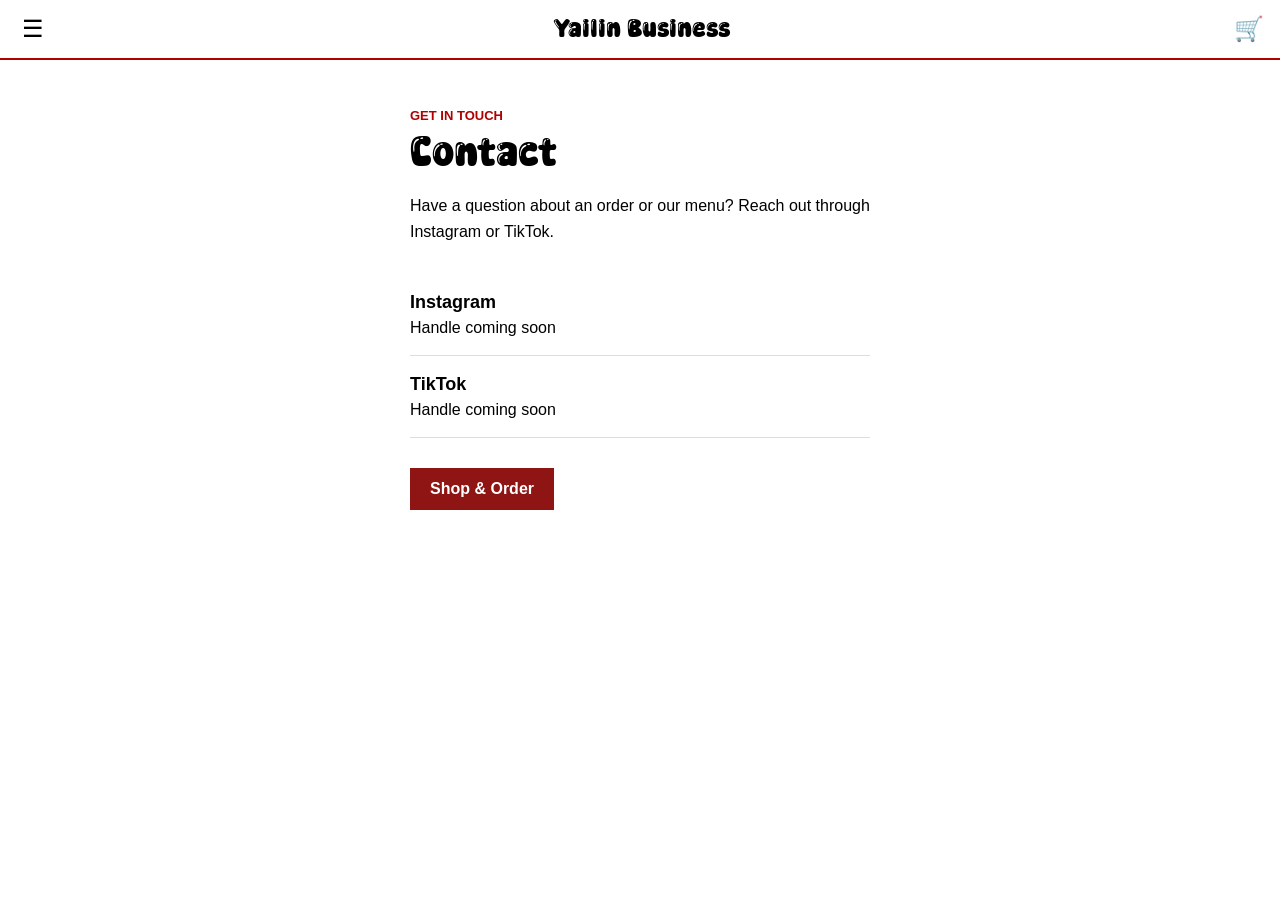
==== contact.html @ 17ab4bb4 "Build shop and checkout flow" ====
<!DOCTYPE html>
<html lang="en">
<head>
    <meta charset="UTF-8">
    <meta name="viewport" content="width=device-width, initial-scale=1.0">
    <title>Contact | Yailin Business</title>
    <link rel="stylesheet" href="style.css">
</head>

<body>
    <header class="site-header">
        <button
            class="menu-button"
            aria-label="Open menu"
            onclick="document.querySelector('.site-menu').classList.add('open')"
        >
            ☰
        </button>

        <a class="brand" href="index.html">
            Yailin Business
        </a>

        <a class="cart-button" href="shop.html" aria-label="View shop">
            🛒
        </a>
    </header>

    <nav class="site-menu">
        <button
            class="close-menu"
            aria-label="Close menu"
            onclick="document.querySelector('.site-menu').classList.remove('open')"
        >
            ×
        </button>

        <a href="index.html">Home</a>
        <a href="shop.html">Shop</a>
        <a href="faq.html">FAQ</a>
        <a href="contact.html">Contact</a>
    </nav>

    <main>
        <section class="contact-page">
            <p class="contact-label">
                Get in Touch
            </p>

            <h1>Contact</h1>

            <p class="contact-text">
                Have a question about an order or our menu?
                Reach out through Instagram or TikTok.
            </p>

            <div class="contact-info">
                <div class="contact-item">
                    <h2>Instagram</h2>
                    <p>Handle coming soon</p>
                </div>

                <div class="contact-item">
                    <h2>TikTok</h2>
                    <p>Handle coming soon</p>
                </div>
            </div>

            <a class="contact-shop-button" href="shop.html">
                Shop & Order
            </a>
        </section>
    </main>
</body>
</html>
---- style.css ----
@font-face {
    font-family: "Super Adorable";
    src: url("fonts/Super Adorable.ttf") format("truetype");
    font-weight: normal;
    font-style: normal;
}

* {
    box-sizing: border-box;
}

body {
    margin: 0;
    background-color: white;
    color: black;
    font-family: Arial, sans-serif;
}

/* Header */

.site-header {
    display: flex;
    align-items: center;
    justify-content: space-between;
    padding: 14px 16px;
    background-color: white;
    border-bottom: 2px solid #b00000;
}

.menu-button,
.cart-button {
    border: none;
    background: none;
    color: black;
    font-size: 24px;
    text-decoration: none;
    cursor: pointer;
}

.brand {
    color: black;
    font-family: "Super Adorable", cursive;
    font-size: 26px;
    font-weight: normal;
    text-align: center;
    text-decoration: none;
}

.cart-count {
    font-size: 14px;
    font-weight: bold;
}

/* Menu */

.site-menu {
    display: none;
    position: fixed;
    top: 0;
    left: 0;
    width: 75%;
    max-width: 300px;
    height: 100vh;
    padding: 24px;
    border-right: 3px solid #8f1414;
    background-color: white;
    z-index: 1000;
}

.site-menu.open {
    display: block;
}

.site-menu a {
    display: block;
    padding: 14px 0;
    border-bottom: 1px solid #dddddd;
    color: black;
    font-size: 18px;
    text-decoration: none;
}

.close-menu {
    display: block;
    margin-left: auto;
    margin-bottom: 20px;
    border: none;
    background: none;
    color: #8f1414;
    font-size: 28px;
    cursor: pointer;
}

/* Homepage */

.intro {
    padding: 48px 20px;
    text-align: center;
}

.intro-label {
    margin: 0 0 8px;
    color: #b00000;
    font-size: 13px;
    font-weight: bold;
    text-transform: uppercase;
}

.intro h1 {
    margin: 0;
    font-family: "Super Adorable", cursive;
    font-size: 52px;
    font-weight: normal;
    line-height: 1;
    letter-spacing: -1px;
}

.intro-text {
    margin: 12px 0 24px;
    font-family: cursive;
    font-size: 21px;
}

.shop-button {
    display: inline-block;
    padding: 12px 24px;
    border: 2px solid #8f1414;
    border-radius: 12px;
    background-color: #8f1414;
    color: white;
    font-family: "Super Adorable", cursive;
    font-size: 21px;
    text-decoration: none;
}

/* Candy photo */

.candy-photo {
    padding: 20px;
}

.candy-photo img {
    display: block;
    width: 100%;
    max-width: 400px;
    height: auto;
    margin: 0 auto;
}

/* About */

.about-section {
    width: calc(100% - 40px);
    max-width: 500px;
    margin: 30px auto;
    padding: 40px 24px;
    background-color: #8f1414;
    color: white;
    text-align: center;
}

.about-label {
    margin: 0 0 6px;
    font-size: 12px;
    font-weight: bold;
    letter-spacing: 1px;
    text-transform: uppercase;
}

.about-section h2 {
    margin: 0 0 16px;
    font-family: "Super Adorable", cursive;
    font-size: 38px;
    font-weight: normal;
}

.about-text {
    margin: 0;
    font-size: 16px;
    line-height: 1.6;
}

/* Shop */

.shop {
    padding: 32px 16px 48px;
}

.shop-heading {
    margin-bottom: 20px;
}

.shop-heading p {
    margin: 0;
    color: #b00000;
    font-size: 13px;
    font-weight: bold;
    text-transform: uppercase;
}

.shop-heading h1 {
    margin: 4px 0 0;
    font-size: 28px;
}

.shop-message {
    min-height: 20px;
    margin: 0 0 16px;
    color: #8f1414;
    font-size: 13px;
    font-weight: bold;
}

.shop-category {
    margin-bottom: 42px;
}

.category-title {
    margin: 0 0 18px;
    padding-bottom: 8px;
    border-bottom: 2px solid #8f1414;
    font-family: "Super Adorable", cursive;
    font-size: 28px;
    font-weight: normal;
}

/* Products */

.product-grid {
    display: grid;
    grid-template-columns: repeat(2, 1fr);
    gap: 22px 14px;
}

.product-card {
    min-width: 0;
}

.product-image {
    display: flex;
    align-items: center;
    justify-content: center;
    aspect-ratio: 1 / 1;
    border: 2px solid #8f1414;
    background-color: #fff7f7;
    color: #777;
    font-size: 12px;
}

.product-card h2 {
    margin: 10px 0 6px;
    font-family: "Super Adorable", cursive;
    font-size: 19px;
    font-weight: normal;
    line-height: 1.1;
}

.single-price {
    margin: 10px 0 12px;
    color: #8f1414;
    font-size: 16px;
    font-weight: bold;
}

/* Size options */

.size-options {
    display: flex;
    gap: 5px;
    margin: 10px 0 12px;
}

.size-options label {
    flex: 1;
    padding: 8px 3px;
    border: 1px solid #8f1414;
    background-color: white;
    color: #8f1414;
    font-size: 12px;
    text-align: center;
    cursor: pointer;
}

.size-options input {
    margin-right: 2px;
}

/* Quantity */

.quantity {
    display: flex;
    align-items: center;
    justify-content: space-between;
    margin-bottom: 12px;
}

.quantity label {
    font-size: 13px;
    font-weight: bold;
}

.quantity input {
    width: 55px;
    padding: 7px;
    border: 1px solid #8f1414;
    background-color: white;
    text-align: center;
    font-size: 14px;
}

/* Add to cart */

.add-to-cart {
    width: 100%;
    padding: 10px;
    border: 2px solid #8f1414;
    background-color: #8f1414;
    color: white;
    font-family: "Super Adorable", cursive;
    font-size: 16px;
    cursor: pointer;
}

/* Kit */

.kit-options {
    margin: 10px 0 12px;
}

.kit-options label {
    display: block;
    margin: 8px 0 4px;
    font-size: 12px;
    font-weight: bold;
}

.kit-options select {
    width: 100%;
    padding: 8px;
    border: 1px solid #8f1414;
    background-color: white;
    font-size: 13px;
}

/* Cart */

.cart-panel {
    display: none;
    position: fixed;
    top: 0;
    right: 0;
    width: 85%;
    max-width: 360px;
    height: 100vh;
    padding: 24px;
    border-left: 3px solid #8f1414;
    background-color: white;
    overflow-y: auto;
    z-index: 1000;
}

.cart-panel.open {
    display: block;
}

.close-cart {
    float: right;
    border: none;
    background: none;
    color: #8f1414;
    font-size: 28px;
    cursor: pointer;
}

.cart-panel h2 {
    margin: 0 0 20px;
    font-family: "Super Adorable", cursive;
    font-size: 30px;
    font-weight: normal;
}

.cart-item {
    padding: 14px 0;
    border-bottom: 1px solid #dddddd;
}

.cart-item p {
    margin: 0 0 6px;
    font-size: 14px;
}

.cart-item p:first-child {
    font-weight: bold;
}

.remove-item {
    padding: 5px 0;
    border: none;
    background: none;
    color: #8f1414;
    font-size: 13px;
    font-weight: bold;
    cursor: pointer;
}

.cart-total {
    margin: 18px 0 0;
    padding-top: 14px;
    border-top: 1px solid #8f1414;
    font-size: 17px;
    font-weight: bold;
}

/* Order form */

.continue-order,
.place-order {
    width: 100%;
    margin-top: 20px;
    padding: 11px;
    border: 2px solid #8f1414;
    background-color: #8f1414;
    color: white;
    font-family: "Super Adorable", cursive;
    font-size: 17px;
    cursor: pointer;
}

.order-form {
    display: none;
    margin-top: 24px;
}

.order-form.open {
    display: block;
}

.order-form h2 {
    margin-bottom: 18px;
    font-size: 24px;
}

.order-form label {
    display: block;
    margin: 14px 0 5px;
    font-size: 13px;
    font-weight: bold;
}

.order-form input,
.order-form select,
.order-form textarea {
    width: 100%;
    padding: 9px;
    border: 1px solid #8f1414;
    background-color: white;
    font-family: Arial, sans-serif;
    font-size: 14px;
}

.order-form textarea {
    min-height: 75px;
    resize: vertical;
}

.pickup-note {
    margin-top: 16px;
    font-size: 12px;
    line-height: 1.5;
}

.form-message {
    min-height: 18px;
    margin: 14px 0 0;
    color: #8f1414;
    font-size: 12px;
    font-weight: bold;
}

/* Contact input */

.contact-input {
    position: relative;
}

.contact-input span {
    position: absolute;
    top: 50%;
    left: 10px;
    transform: translateY(-50%);
    font-size: 14px;
    pointer-events: none;
}

.contact-input input {
    width: 100%;
    border: 1px solid #8f1414;
}

.contact-input span:not(:empty) + input {
    padding-left: 25px;
}

/* Order summary */

.order-summary {
    display: none;
    margin-top: 20px;
    padding: 16px;
    border: 1px solid #8f1414;
    background-color: #fff7f7;
    white-space: pre-line;
    font-size: 13px;
    line-height: 1.5;
}

.order-summary.open {
    display: block;
}

/* Contact page */

.contact-page {
    max-width: 500px;
    margin: 0 auto;
    padding: 48px 20px;
}

.contact-label {
    margin: 0 0 6px;
    color: #b00000;
    font-size: 13px;
    font-weight: bold;
    text-transform: uppercase;
}

.contact-page h1 {
    margin: 0 0 16px;
    font-family: "Super Adorable", cursive;
    font-size: 42px;
    font-weight: normal;
}

.contact-text {
    margin-bottom: 30px;
    line-height: 1.6;
}

.contact-info {
    margin-bottom: 30px;
}

.contact-item {
    padding: 18px 0;
    border-bottom: 1px solid #dddddd;
}

.contact-item h2 {
    margin: 0 0 6px;
    font-size: 18px;
}

.contact-item p {
    margin: 0;
}

.contact-shop-button {
    display: inline-block;
    padding: 12px 20px;
    background-color: #8f1414;
    color: white;
    text-decoration: none;
    font-weight: bold;
}

/* FAQ */

.faq-page {
    max-width: 600px;
    margin: 0 auto;
    padding: 48px 20px;
}

.faq-label {
    margin: 0 0 6px;
    color: #b00000;
    font-size: 13px;
    font-weight: bold;
    text-transform: uppercase;
}

.faq-page h1 {
    margin: 0 0 28px;
    font-family: "Super Adorable", cursive;
    font-size: 42px;
    font-weight: normal;
}

.faq-item {
    padding: 18px 0;
    border-bottom: 1px solid #dddddd;
}

.faq-item h2 {
    margin: 0 0 8px;
    font-size: 17px;
}

.faq-item p {
    margin: 0;
    line-height: 1.6;
}

.faq-shop-button {
    display: inline-block;
    margin-top: 30px;
    padding: 12px 20px;
    background-color: #8f1414;
    color: white;
    text-decoration: none;
    font-weight: bold;
}
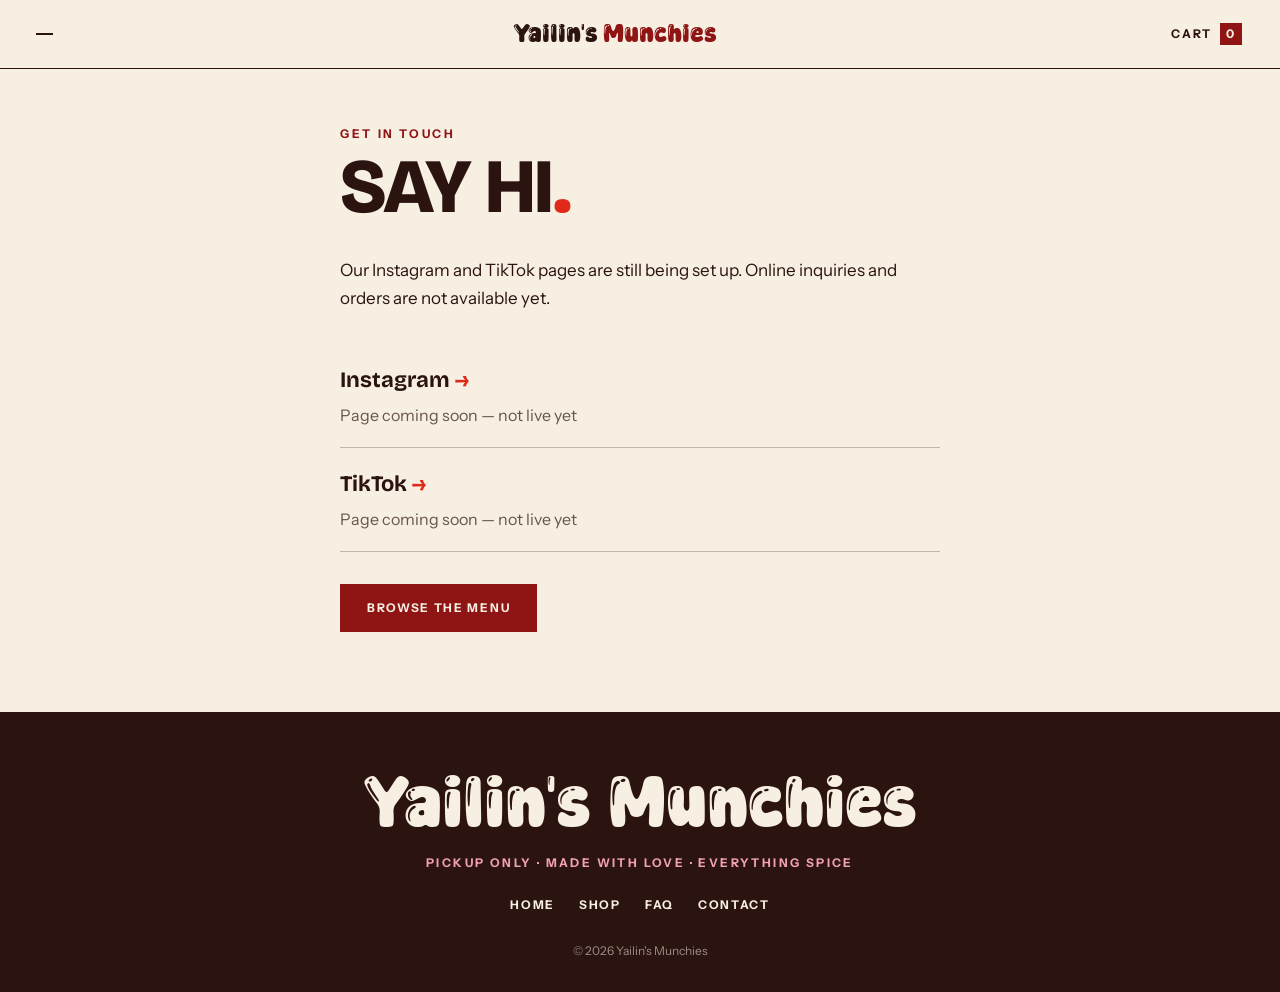
==== commit 8aea6dfa: "Add files via upload" ====
--- a/contact.html
+++ b/contact.html
@@ -3,7 +3,12 @@
 <head>
     <meta charset="UTF-8">
     <meta name="viewport" content="width=device-width, initial-scale=1.0">
-    <title>Contact | Yailin Business</title>
+    <title>Contact — Yailin's Munchies</title>
+    <meta name="description" content="Questions about an order or the menu? Reach out on Instagram or TikTok.">
+    <link rel="icon" href="favicon.svg" type="image/svg+xml">
+    <link rel="preconnect" href="https://fonts.googleapis.com">
+    <link rel="preconnect" href="https://fonts.gstatic.com" crossorigin>
+    <link href="https://fonts.googleapis.com/css2?family=Bricolage+Grotesque:opsz,wght@12..96,500..800&family=Instrument+Sans:ital,wght@0,400..700;1,400..700&display=swap" rel="stylesheet">
     <link rel="stylesheet" href="style.css">
 </head>
 
@@ -12,64 +17,78 @@
         <button
             class="menu-button"
             aria-label="Open menu"
+            data-testid="menu-open-button"
             onclick="document.querySelector('.site-menu').classList.add('open')"
         >
-            ☰
+            <span></span><span></span><span></span>
         </button>
 
         <a class="brand" href="index.html">
-            Yailin Business
+            Yailin's <em>Munchies</em>
         </a>
 
-        <a class="cart-button" href="shop.html" aria-label="View shop">
-            🛒
+        <a class="cart-button" href="shop.html" data-testid="cart-link">
+            Cart <span class="cart-count">0</span>
         </a>
     </header>
 
-    <nav class="site-menu">
+    <nav class="site-menu" data-testid="site-menu" aria-label="Main menu">
         <button
             class="close-menu"
             aria-label="Close menu"
+            data-testid="menu-close-button"
             onclick="document.querySelector('.site-menu').classList.remove('open')"
         >
             ×
         </button>
 
-        <a href="index.html">Home</a>
-        <a href="shop.html">Shop</a>
-        <a href="faq.html">FAQ</a>
-        <a href="contact.html">Contact</a>
+        <a href="index.html"><span class="menu-index">01</span>Home</a>
+        <a href="shop.html"><span class="menu-index">02</span>Shop</a>
+        <a href="faq.html"><span class="menu-index">03</span>FAQ</a>
+        <a href="contact.html" aria-current="page" class="active"><span class="menu-index">04</span>Contact</a>
+
+        <p class="menu-footnote">Pickup only · Everything spice</p>
     </nav>
 
     <main>
         <section class="contact-page">
-            <p class="contact-label">
-                Get in Touch
-            </p>
+            <p class="section-label">Get in touch</p>
 
-            <h1>Contact</h1>
+            <h1 data-testid="contact-title">Say hi<span class="accent-dot">.</span></h1>
 
             <p class="contact-text">
-                Have a question about an order or our menu?
-                Reach out through Instagram or TikTok.
+                Our Instagram and TikTok pages are still being set up.
+                Online inquiries and orders are not available yet.
             </p>
 
             <div class="contact-info">
-                <div class="contact-item">
-                    <h2>Instagram</h2>
-                    <p>Handle coming soon</p>
+                <div class="contact-item" data-testid="contact-instagram">
+                    <h2>Instagram <span class="contact-arrow" aria-hidden="true">→</span></h2>
+                    <p>Page coming soon — not live yet</p>
                 </div>
 
-                <div class="contact-item">
-                    <h2>TikTok</h2>
-                    <p>Handle coming soon</p>
+                <div class="contact-item" data-testid="contact-tiktok">
+                    <h2>TikTok <span class="contact-arrow" aria-hidden="true">→</span></h2>
+                    <p>Page coming soon — not live yet</p>
                 </div>
             </div>
 
-            <a class="contact-shop-button" href="shop.html">
-                Shop & Order
-            </a>
+            <a class="btn btn-solid" href="shop.html" data-testid="contact-shop-button">Browse the menu</a>
         </section>
     </main>
+
+    <footer class="site-footer">
+        <p class="footer-brand">Yailin's Munchies</p>
+        <p class="footer-note">Pickup only · Made with love · Everything spice</p>
+        <nav class="footer-nav" aria-label="Footer">
+            <a href="index.html">Home</a>
+            <a href="shop.html">Shop</a>
+            <a href="faq.html">FAQ</a>
+            <a href="contact.html">Contact</a>
+        </nav>
+        <p class="footer-copy">© <span class="footer-year">2026</span> Yailin's Munchies</p>
+    </footer>
+
+    <script src="site.js"></script>
 </body>
-</html>+</html>
--- a/style.css
+++ b/style.css
@@ -1,288 +1,820 @@
+/* ============================================================
+   YAILIN'S MUNCHIES — style.css
+   Cream base · deep chamoy red · red/pink/orange accents
+   Vanilla CSS, mobile-first. Sections:
+   1. Fonts & variables   2. Reset & base     3. Buttons
+   4. Header & menu       5. Hero & marquee   6. Home sections
+   7. Footer              8. Shop & products  9. Cart panel
+   10. Order & checkout   11. FAQ & contact   12. Motion
+   ============================================================ */
+
+/* 1. Fonts & variables */
+
 @font-face {
     font-family: "Super Adorable";
     src: url("fonts/Super Adorable.ttf") format("truetype");
     font-weight: normal;
     font-style: normal;
-}
+    font-display: swap;
+}
+
+:root {
+    --cream: #f7efe2;
+    --cream-dark: #efe3cd;
+    --paper: #fdf8ee;
+    --ink: #2b1410;
+    --red: #8f1414;
+    --red-hot: #e02918;
+    --pink: #f2a0b5;
+    --orange: #f2781f;
+    --display: "Bricolage Grotesque", "Arial Black", sans-serif;
+    --body: "Instrument Sans", Arial, sans-serif;
+    --playful: "Super Adorable", cursive;
+    --border: 1.5px solid var(--ink);
+    --ease-out: cubic-bezier(0.2, 0.7, 0.2, 1);
+    --ease-menu: cubic-bezier(0.77, 0, 0.18, 1);
+}
+
+/* 2. Reset & base */
 
 * {
     box-sizing: border-box;
 }
 
+html {
+    scroll-behavior: smooth;
+}
+
 body {
     margin: 0;
-    background-color: white;
-    color: black;
-    font-family: Arial, sans-serif;
-}
-
-/* Header */
+    background-color: var(--cream);
+    color: var(--ink);
+    font-family: var(--body);
+    font-size: 16px;
+    line-height: 1.5;
+    -webkit-font-smoothing: antialiased;
+}
+
+::selection {
+    background-color: var(--red);
+    color: var(--cream);
+}
+
+img {
+    max-width: 100%;
+}
+
+button {
+    font-family: inherit;
+}
+
+:focus-visible {
+    outline: 2px solid var(--red-hot);
+    outline-offset: 2px;
+}
+
+/* 3. Buttons */
+
+.btn {
+    display: inline-block;
+    padding: 14px 26px;
+    border: var(--border);
+    background-color: transparent;
+    color: var(--ink);
+    font-size: 12px;
+    font-weight: 700;
+    letter-spacing: 0.14em;
+    text-transform: uppercase;
+    text-decoration: none;
+    cursor: pointer;
+    transition: background-color 0.25s var(--ease-out),
+                color 0.25s var(--ease-out),
+                transform 0.25s var(--ease-out),
+                box-shadow 0.25s var(--ease-out);
+}
+
+.btn-solid {
+    border-color: var(--red);
+    background-color: var(--red);
+    color: var(--cream);
+}
+
+.btn-solid:hover {
+    border-color: var(--ink);
+    background-color: var(--ink);
+    transform: translate(-2px, -2px);
+    box-shadow: 4px 4px 0 var(--red-hot);
+}
+
+.btn-ghost:hover {
+    background-color: var(--ink);
+    color: var(--cream);
+    transform: translate(-2px, -2px);
+    box-shadow: 4px 4px 0 var(--pink);
+}
+
+.btn-cream {
+    border-color: var(--cream);
+    background-color: var(--cream);
+    color: var(--red);
+}
+
+.btn-cream:hover {
+    background-color: var(--ink);
+    border-color: var(--ink);
+    color: var(--cream);
+    transform: translate(-2px, -2px);
+    box-shadow: 4px 4px 0 var(--orange);
+}
+
+/* 4. Header & menu */
 
 .site-header {
+    position: sticky;
+    top: 0;
+    z-index: 900;
     display: flex;
     align-items: center;
     justify-content: space-between;
-    padding: 14px 16px;
-    background-color: white;
-    border-bottom: 2px solid #b00000;
-}
-
-.menu-button,
-.cart-button {
+    gap: 12px;
+    padding: 12px 18px;
+    border-bottom: var(--border);
+    background-color: var(--cream);
+}
+
+.menu-button {
+    display: flex;
+    flex-direction: column;
+    justify-content: center;
+    gap: 5px;
+    width: 40px;
+    height: 40px;
+    padding: 8px;
     border: none;
     background: none;
-    color: black;
-    font-size: 24px;
-    text-decoration: none;
     cursor: pointer;
 }
 
+.menu-button span {
+    display: block;
+    height: 2px;
+    background-color: var(--ink);
+    transition: transform 0.25s var(--ease-out),
+                width 0.25s var(--ease-out),
+                background-color 0.25s var(--ease-out);
+}
+
+.menu-button span:nth-child(2) {
+    width: 70%;
+}
+
+.menu-button:hover span {
+    background-color: var(--red);
+}
+
+.menu-button:hover span:nth-child(2) {
+    width: 100%;
+}
+
 .brand {
-    color: black;
-    font-family: "Super Adorable", cursive;
+    color: var(--ink);
+    font-family: var(--playful);
     font-size: 26px;
     font-weight: normal;
     text-align: center;
     text-decoration: none;
-}
-
-.cart-count {
-    font-size: 14px;
-    font-weight: bold;
-}
-
-/* Menu */
-
-.site-menu {
-    display: none;
-    position: fixed;
-    top: 0;
-    left: 0;
-    width: 75%;
-    max-width: 300px;
-    height: 100vh;
-    padding: 24px;
-    border-right: 3px solid #8f1414;
-    background-color: white;
-    z-index: 1000;
-}
-
-.site-menu.open {
-    display: block;
-}
-
-.site-menu a {
-    display: block;
-    padding: 14px 0;
-    border-bottom: 1px solid #dddddd;
-    color: black;
-    font-size: 18px;
-    text-decoration: none;
-}
-
-.close-menu {
-    display: block;
-    margin-left: auto;
-    margin-bottom: 20px;
+    line-height: 1;
+}
+
+.brand em {
+    color: var(--red);
+    font-style: normal;
+}
+
+.cart-button {
+    display: inline-flex;
+    align-items: center;
+    gap: 8px;
+    padding: 8px 10px;
     border: none;
     background: none;
-    color: #8f1414;
-    font-size: 28px;
+    color: var(--ink);
+    font-size: 12px;
+    font-weight: 700;
+    letter-spacing: 0.14em;
+    text-transform: uppercase;
+    text-decoration: none;
     cursor: pointer;
-}
-
-/* Homepage */
-
-.intro {
-    padding: 48px 20px;
+    transition: color 0.2s var(--ease-out);
+}
+
+.cart-button:hover {
+    color: var(--red);
+}
+
+.cart-count {
+    display: inline-flex;
+    align-items: center;
+    justify-content: center;
+    min-width: 22px;
+    height: 22px;
+    padding: 0 5px;
+    background-color: var(--red);
+    color: var(--cream);
+    font-size: 12px;
+    font-weight: 700;
+}
+
+.site-menu {
+    position: fixed;
+    inset: 0;
+    z-index: 1000;
+    display: flex;
+    flex-direction: column;
+    justify-content: center;
+    padding: 32px;
+    background-color: var(--red);
+    transform: translateX(-100%);
+    visibility: hidden;
+    transition: transform 0.45s var(--ease-menu),
+                visibility 0s linear 0.45s;
+}
+
+.site-menu.open {
+    transform: translateX(0);
+    visibility: visible;
+    transition: transform 0.45s var(--ease-menu);
+}
+
+.site-menu a {
+    display: flex;
+    align-items: baseline;
+    gap: 14px;
+    padding: 10px 0;
+    border-bottom: 1.5px solid rgba(247, 239, 226, 0.25);
+    color: var(--cream);
+    font-family: var(--display);
+    font-size: clamp(2.4rem, 11vw, 4.5rem);
+    font-weight: 800;
+    line-height: 1.05;
+    letter-spacing: -0.02em;
+    text-decoration: none;
+    transition: color 0.25s var(--ease-out),
+                transform 0.25s var(--ease-out);
+}
+
+.site-menu a:hover,
+.site-menu a.active {
+    color: var(--pink);
+    transform: translateX(10px);
+}
+
+.menu-index {
+    font-family: var(--body);
+    font-size: 12px;
+    font-weight: 700;
+    letter-spacing: 0.2em;
+}
+
+.close-menu {
+    position: absolute;
+    top: 18px;
+    right: 22px;
+    border: none;
+    background: none;
+    color: var(--cream);
+    font-size: 40px;
+    line-height: 1;
+    cursor: pointer;
+    transition: color 0.2s var(--ease-out),
+                transform 0.3s var(--ease-out);
+}
+
+.close-menu:hover {
+    color: var(--orange);
+    transform: rotate(90deg);
+}
+
+.menu-footnote {
+    margin-top: 28px;
+    color: var(--pink);
+    font-family: var(--playful);
+    font-size: 20px;
+}
+
+/* 5. Hero & marquee */
+
+.hero {
+    position: relative;
+    padding: 72px 20px 56px;
     text-align: center;
-}
-
-.intro-label {
-    margin: 0 0 8px;
-    color: #b00000;
-    font-size: 13px;
-    font-weight: bold;
-    text-transform: uppercase;
-}
-
-.intro h1 {
+    overflow: hidden;
+}
+
+.hero-label {
+    margin: 0 0 18px;
+    color: var(--red);
+    font-size: 12px;
+    font-weight: 700;
+    letter-spacing: 0.22em;
+    text-transform: uppercase;
+}
+
+.hero-title {
     margin: 0;
-    font-family: "Super Adorable", cursive;
-    font-size: 52px;
-    font-weight: normal;
-    line-height: 1;
-    letter-spacing: -1px;
-}
-
-.intro-text {
-    margin: 12px 0 24px;
-    font-family: cursive;
-    font-size: 21px;
-}
-
-.shop-button {
-    display: inline-block;
-    padding: 12px 24px;
-    border: 2px solid #8f1414;
-    border-radius: 12px;
-    background-color: #8f1414;
-    color: white;
-    font-family: "Super Adorable", cursive;
-    font-size: 21px;
-    text-decoration: none;
-}
-
-/* Candy photo */
-
-.candy-photo {
-    padding: 20px;
-}
-
-.candy-photo img {
+    font-family: var(--display);
+    font-size: clamp(3.4rem, 15vw, 9rem);
+    font-weight: 800;
+    line-height: 0.92;
+    letter-spacing: -0.03em;
+    text-transform: uppercase;
+}
+
+.hero-title .line {
+    display: block;
+    overflow: hidden;
+    padding-bottom: 0.06em;
+}
+
+.hero-title .line-inner {
+    display: block;
+    transform: translateY(110%);
+    animation: line-rise 0.9s var(--ease-menu) 0.15s forwards;
+}
+
+.hero-title .line:nth-child(2) .line-inner {
+    animation-delay: 0.3s;
+}
+
+.hero-title .accent {
+    color: var(--red);
+}
+
+.hero-tag {
+    margin: 18px 0 0;
+    color: var(--red-hot);
+    font-family: var(--playful);
+    font-size: 26px;
+    transform: rotate(-2deg);
+}
+
+.asterisk {
+    color: var(--orange);
+}
+
+.hero-actions {
+    display: flex;
+    flex-wrap: wrap;
+    justify-content: center;
+    gap: 12px;
+    margin-top: 28px;
+}
+
+.hero-photo {
+    --py: 0px;
+    position: relative;
+    max-width: 420px;
+    margin: 56px auto 0;
+    transform: rotate(-1.5deg) translateY(var(--py));
+}
+
+.hero-photo img {
     display: block;
     width: 100%;
-    max-width: 400px;
     height: auto;
+    border: 2px solid var(--ink);
+}
+
+.hero-photo::before,
+.hero-photo::after {
+    content: "";
+    position: absolute;
+    top: -12px;
+    width: 76px;
+    height: 24px;
+    background-color: var(--cream-dark);
+    border: 1px solid rgba(43, 20, 16, 0.15);
+    opacity: 0.9;
+}
+
+.hero-photo::before {
+    left: 18px;
+    transform: rotate(-8deg);
+}
+
+.hero-photo::after {
+    right: 18px;
+    transform: rotate(6deg);
+}
+
+.hero-photo figcaption {
+    margin-top: 14px;
+    color: var(--red);
+    font-family: var(--playful);
+    font-size: 18px;
+}
+
+.marquee {
+    overflow: hidden;
+    border-top: 2px solid var(--ink);
+    border-bottom: 2px solid var(--ink);
+    background-color: var(--red);
+    color: var(--cream);
+}
+
+.marquee-track {
+    display: flex;
+    width: max-content;
+    padding: 13px 0;
+    font-family: var(--display);
+    font-size: 15px;
+    font-weight: 700;
+    letter-spacing: 0.18em;
+    text-transform: uppercase;
+    white-space: nowrap;
+    animation: marquee-scroll 30s linear infinite;
+}
+
+.marquee:hover .marquee-track {
+    animation-play-state: paused;
+}
+
+/* 6. Home sections */
+
+.section-label {
+    margin: 0 0 8px;
+    color: var(--red);
+    font-size: 12px;
+    font-weight: 700;
+    letter-spacing: 0.22em;
+    text-transform: uppercase;
+}
+
+.section-title {
+    margin: 0 0 28px;
+    font-family: var(--display);
+    font-size: clamp(2.2rem, 8vw, 3.6rem);
+    font-weight: 800;
+    letter-spacing: -0.02em;
+    line-height: 1;
+}
+
+.featured {
+    max-width: 1100px;
     margin: 0 auto;
-}
-
-/* About */
+    padding: 72px 20px;
+}
+
+.featured-grid {
+    display: grid;
+    grid-template-columns: 1fr;
+    gap: 20px;
+}
+
+.teaser {
+    display: block;
+    border: var(--border);
+    background-color: var(--paper);
+    color: var(--ink);
+    text-decoration: none;
+    transition: transform 0.25s var(--ease-out),
+                box-shadow 0.25s var(--ease-out);
+}
+
+.teaser:hover {
+    transform: translateY(-4px);
+    box-shadow: 6px 6px 0 var(--pink);
+}
+
+.teaser .product-image {
+    border: none;
+    border-bottom: var(--border);
+}
+
+.teaser-name {
+    margin: 14px 16px 2px;
+    font-family: var(--display);
+    font-size: 19px;
+    font-weight: 700;
+}
+
+.teaser-price {
+    margin: 0 16px 16px;
+    color: var(--red);
+    font-size: 13px;
+    font-weight: 700;
+    letter-spacing: 0.08em;
+    text-transform: uppercase;
+}
 
 .about-section {
-    width: calc(100% - 40px);
-    max-width: 500px;
-    margin: 30px auto;
-    padding: 40px 24px;
-    background-color: #8f1414;
-    color: white;
+    padding: 72px 24px;
+    border-top: 2px solid var(--ink);
+    border-bottom: 2px solid var(--ink);
+    background-color: var(--red);
+    color: var(--cream);
     text-align: center;
 }
 
 .about-label {
-    margin: 0 0 6px;
+    margin: 0 0 8px;
+    color: var(--pink);
     font-size: 12px;
-    font-weight: bold;
-    letter-spacing: 1px;
+    font-weight: 700;
+    letter-spacing: 0.22em;
     text-transform: uppercase;
 }
 
 .about-section h2 {
-    margin: 0 0 16px;
-    font-family: "Super Adorable", cursive;
-    font-size: 38px;
+    margin: 0 0 18px;
+    font-family: var(--playful);
+    font-size: 44px;
     font-weight: normal;
 }
 
 .about-text {
+    max-width: 460px;
+    margin: 0 auto 28px;
+    font-size: 16px;
+    line-height: 1.7;
+}
+
+/* 7. Footer */
+
+.site-footer {
+    padding: 56px 20px 32px;
+    background-color: var(--ink);
+    color: var(--cream);
+    text-align: center;
+}
+
+.footer-brand {
     margin: 0;
-    font-size: 16px;
-    line-height: 1.6;
-}
-
-/* Shop */
+    font-family: var(--playful);
+    font-size: clamp(2.6rem, 9vw, 4.5rem);
+    line-height: 1;
+}
+
+.footer-note {
+    margin: 14px 0 24px;
+    color: var(--pink);
+    font-size: 12px;
+    font-weight: 700;
+    letter-spacing: 0.2em;
+    text-transform: uppercase;
+}
+
+.footer-nav {
+    display: flex;
+    flex-wrap: wrap;
+    justify-content: center;
+    gap: 8px 24px;
+    margin-bottom: 28px;
+}
+
+.footer-nav a {
+    color: var(--cream);
+    font-size: 12px;
+    font-weight: 700;
+    letter-spacing: 0.14em;
+    text-transform: uppercase;
+    text-decoration: none;
+    transition: color 0.2s var(--ease-out);
+}
+
+.footer-nav a:hover {
+    color: var(--orange);
+}
+
+.footer-copy {
+    margin: 0;
+    color: rgba(247, 239, 226, 0.55);
+    font-size: 12px;
+}
+
+/* 8. Shop & products */
 
 .shop {
-    padding: 32px 16px 48px;
-}
-
-.shop-heading {
-    margin-bottom: 20px;
-}
-
-.shop-heading p {
+    max-width: 1100px;
+    margin: 0 auto;
+    padding: 56px 20px 72px;
+}
+
+.shop-heading h1 {
     margin: 0;
-    color: #b00000;
+    font-family: var(--display);
+    font-size: clamp(2.8rem, 11vw, 5.5rem);
+    font-weight: 800;
+    letter-spacing: -0.03em;
+    line-height: 0.95;
+    text-transform: uppercase;
+}
+
+.shop-message {
+    min-height: 22px;
+    margin: 16px 0 8px;
+    color: var(--red);
     font-size: 13px;
-    font-weight: bold;
-    text-transform: uppercase;
-}
-
-.shop-heading h1 {
-    margin: 4px 0 0;
-    font-size: 28px;
-}
-
-.shop-message {
-    min-height: 20px;
-    margin: 0 0 16px;
-    color: #8f1414;
-    font-size: 13px;
-    font-weight: bold;
+    font-weight: 700;
 }
 
 .shop-category {
-    margin-bottom: 42px;
+    margin-top: 48px;
 }
 
 .category-title {
-    margin: 0 0 18px;
-    padding-bottom: 8px;
-    border-bottom: 2px solid #8f1414;
-    font-family: "Super Adorable", cursive;
-    font-size: 28px;
-    font-weight: normal;
-}
-
-/* Products */
+    display: flex;
+    align-items: baseline;
+    gap: 14px;
+    margin: 0 0 24px;
+    padding-bottom: 12px;
+    border-bottom: 2px solid var(--ink);
+    font-family: var(--display);
+    font-size: clamp(1.6rem, 6vw, 2.4rem);
+    font-weight: 800;
+    letter-spacing: -0.01em;
+}
+
+.category-index {
+    color: var(--red);
+    font-family: var(--body);
+    font-size: 12px;
+    font-weight: 700;
+    letter-spacing: 0.2em;
+}
 
 .product-grid {
     display: grid;
     grid-template-columns: repeat(2, 1fr);
-    gap: 22px 14px;
+    gap: 24px 14px;
 }
 
 .product-card {
     min-width: 0;
+    border: var(--border);
+    background-color: var(--paper);
+    transition: transform 0.25s var(--ease-out),
+                box-shadow 0.25s var(--ease-out);
+}
+
+.product-card:hover {
+    transform: translateY(-3px);
+    box-shadow: 6px 6px 0 rgba(43, 20, 16, 0.9);
+}
+
+.product-body {
+    padding: 14px;
 }
 
 .product-image {
+    position: relative;
     display: flex;
     align-items: center;
     justify-content: center;
     aspect-ratio: 1 / 1;
-    border: 2px solid #8f1414;
-    background-color: #fff7f7;
-    color: #777;
-    font-size: 12px;
+    overflow: hidden;
+    border-bottom: var(--border);
+}
+
+.product-image img {
+    display: block;
+    width: 100%;
+    height: 100%;
+    object-fit: cover;
+}
+
+/* Art-directed placeholders — swap the whole .ph div for an <img> later */
+
+.ph::before {
+    content: "";
+    position: absolute;
+    inset: 0;
+    background-image: repeating-linear-gradient(
+        -45deg,
+        rgba(247, 239, 226, 0.14) 0 10px,
+        transparent 10px 24px
+    );
+}
+
+.ph-red {
+    background-color: var(--red);
+}
+
+.ph-pink {
+    background-color: var(--pink);
+}
+
+.ph-orange {
+    background-color: var(--orange);
+}
+
+.ph-cream {
+    background-color: var(--cream-dark);
+}
+
+.ph-cream::before {
+    background-image: repeating-linear-gradient(
+        -45deg,
+        rgba(143, 20, 20, 0.1) 0 10px,
+        transparent 10px 24px
+    );
+}
+
+.ph-letters {
+    position: relative;
+    color: var(--cream);
+    font-family: var(--playful);
+    font-size: clamp(2.4rem, 9vw, 3.6rem);
+    transform: rotate(-6deg);
+}
+
+.ph-cream .ph-letters {
+    color: var(--red);
+}
+
+.ph-note {
+    position: absolute;
+    bottom: 10px;
+    left: 10px;
+    padding: 3px 8px;
+    background-color: var(--ink);
+    color: var(--cream);
+    font-size: 9px;
+    font-weight: 700;
+    letter-spacing: 0.16em;
+    text-transform: uppercase;
 }
 
 .product-card h2 {
-    margin: 10px 0 6px;
-    font-family: "Super Adorable", cursive;
-    font-size: 19px;
-    font-weight: normal;
-    line-height: 1.1;
+    margin: 0 0 10px;
+    font-family: var(--display);
+    font-size: 17px;
+    font-weight: 700;
+    line-height: 1.15;
 }
 
 .single-price {
-    margin: 10px 0 12px;
-    color: #8f1414;
-    font-size: 16px;
-    font-weight: bold;
-}
-
-/* Size options */
+    margin: 0 0 12px;
+    color: var(--red);
+    font-size: 13px;
+    font-weight: 700;
+    letter-spacing: 0.08em;
+    text-transform: uppercase;
+}
+
+/* Size options — selected state via :has(:checked) */
 
 .size-options {
     display: flex;
-    gap: 5px;
-    margin: 10px 0 12px;
+    gap: 6px;
+    margin: 0 0 12px;
 }
 
 .size-options label {
     flex: 1;
-    padding: 8px 3px;
-    border: 1px solid #8f1414;
-    background-color: white;
-    color: #8f1414;
-    font-size: 12px;
+    cursor: pointer;
+}
+
+.size-options input {
+    position: absolute;
+    width: 1px;
+    height: 1px;
+    overflow: hidden;
+    clip: rect(0 0 0 0);
+}
+
+.size-options span {
+    display: block;
+    padding: 9px 4px;
+    border: 1.5px solid var(--ink);
+    background-color: var(--paper);
+    color: var(--ink);
+    font-size: 11px;
+    font-weight: 700;
+    letter-spacing: 0.06em;
     text-align: center;
-    cursor: pointer;
-}
-
-.size-options input {
-    margin-right: 2px;
+    text-transform: uppercase;
+    transition: background-color 0.2s var(--ease-out),
+                color 0.2s var(--ease-out),
+                border-color 0.2s var(--ease-out),
+                box-shadow 0.2s var(--ease-out);
+}
+
+.size-options label:hover span {
+    border-color: var(--red);
+    color: var(--red);
+}
+
+.size-options label:has(input:checked) span {
+    border-color: var(--red);
+    background-color: var(--red);
+    color: var(--cream);
+    box-shadow: 3px 3px 0 var(--ink);
+}
+
+.size-options label:has(input:focus-visible) span {
+    outline: 2px solid var(--red-hot);
+    outline-offset: 2px;
 }
 
 /* Quantity */
@@ -295,189 +827,303 @@
 }
 
 .quantity label {
+    font-size: 11px;
+    font-weight: 700;
+    letter-spacing: 0.16em;
+    text-transform: uppercase;
+}
+
+.quantity input {
+    width: 58px;
+    padding: 8px 6px;
+    border: var(--border);
+    background-color: var(--paper);
+    color: var(--ink);
+    font-family: var(--body);
+    font-size: 14px;
+    text-align: center;
+}
+
+.quantity input:focus {
+    border-color: var(--red);
+    outline: none;
+    box-shadow: 3px 3px 0 var(--pink);
+}
+
+/* Kit */
+
+.kit-options {
+    margin: 0 0 12px;
+}
+
+.kit-options label {
+    display: block;
+    margin: 10px 0 5px;
+    font-size: 11px;
+    font-weight: 700;
+    letter-spacing: 0.16em;
+    text-transform: uppercase;
+}
+
+.kit-options select {
+    width: 100%;
+    padding: 10px;
+    border: var(--border);
+    background-color: var(--paper);
+    color: var(--ink);
+    font-family: var(--body);
     font-size: 13px;
-    font-weight: bold;
-}
-
-.quantity input {
-    width: 55px;
-    padding: 7px;
-    border: 1px solid #8f1414;
-    background-color: white;
-    text-align: center;
-    font-size: 14px;
+}
+
+.kit-options select:focus {
+    border-color: var(--red);
+    outline: none;
+    box-shadow: 3px 3px 0 var(--pink);
 }
 
 /* Add to cart */
 
 .add-to-cart {
     width: 100%;
-    padding: 10px;
-    border: 2px solid #8f1414;
-    background-color: #8f1414;
-    color: white;
-    font-family: "Super Adorable", cursive;
-    font-size: 16px;
+    padding: 12px;
+    border: 1.5px solid var(--red);
+    background-color: var(--red);
+    color: var(--cream);
+    font-size: 12px;
+    font-weight: 700;
+    letter-spacing: 0.14em;
+    text-transform: uppercase;
     cursor: pointer;
-}
-
-/* Kit */
-
-.kit-options {
-    margin: 10px 0 12px;
-}
-
-.kit-options label {
-    display: block;
-    margin: 8px 0 4px;
-    font-size: 12px;
-    font-weight: bold;
-}
-
-.kit-options select {
-    width: 100%;
-    padding: 8px;
-    border: 1px solid #8f1414;
-    background-color: white;
-    font-size: 13px;
-}
-
-/* Cart */
+    transition: background-color 0.2s var(--ease-out),
+                border-color 0.2s var(--ease-out),
+                transform 0.15s var(--ease-out);
+}
+
+.add-to-cart:hover {
+    border-color: var(--ink);
+    background-color: var(--ink);
+}
+
+.add-to-cart:active {
+    transform: translateY(1px);
+}
+
+/* 9. Cart panel */
 
 .cart-panel {
-    display: none;
     position: fixed;
     top: 0;
     right: 0;
-    width: 85%;
-    max-width: 360px;
+    z-index: 1000;
+    display: flex;
+    flex-direction: column;
+    width: min(90%, 400px);
     height: 100vh;
+    height: 100dvh;
     padding: 24px;
-    border-left: 3px solid #8f1414;
-    background-color: white;
+    border-left: 2px solid var(--ink);
+    background-color: var(--cream);
     overflow-y: auto;
-    z-index: 1000;
+    transform: translateX(105%);
+    visibility: hidden;
+    transition: transform 0.4s var(--ease-menu),
+                visibility 0s linear 0.4s;
 }
 
 .cart-panel.open {
-    display: block;
+    transform: translateX(0);
+    visibility: visible;
+    transition: transform 0.4s var(--ease-menu);
+}
+
+.cart-head {
+    display: flex;
+    align-items: center;
+    justify-content: space-between;
+    margin-bottom: 20px;
+    padding-bottom: 14px;
+    border-bottom: 2px solid var(--ink);
+}
+
+.cart-head h2 {
+    margin: 0;
+    font-family: var(--display);
+    font-size: 28px;
+    font-weight: 800;
+    letter-spacing: -0.01em;
 }
 
 .close-cart {
-    float: right;
     border: none;
     background: none;
-    color: #8f1414;
-    font-size: 28px;
+    color: var(--red);
+    font-size: 34px;
+    line-height: 1;
     cursor: pointer;
-}
-
-.cart-panel h2 {
-    margin: 0 0 20px;
-    font-family: "Super Adorable", cursive;
-    font-size: 30px;
-    font-weight: normal;
+    transition: color 0.2s var(--ease-out),
+                transform 0.3s var(--ease-out);
+}
+
+.close-cart:hover {
+    color: var(--ink);
+    transform: rotate(90deg);
+}
+
+.cart-items {
+    flex: 1;
+    font-size: 14px;
 }
 
 .cart-item {
     padding: 14px 0;
-    border-bottom: 1px solid #dddddd;
+    border-bottom: 1.5px dashed rgba(43, 20, 16, 0.35);
 }
 
 .cart-item p {
-    margin: 0 0 6px;
-    font-size: 14px;
+    margin: 0 0 5px;
 }
 
 .cart-item p:first-child {
-    font-weight: bold;
+    font-weight: 700;
+}
+
+.cart-item p:nth-child(2) {
+    font-size: 13px;
+    color: rgba(43, 20, 16, 0.75);
 }
 
 .remove-item {
-    padding: 5px 0;
+    padding: 2px 0;
     border: none;
+    border-bottom: 1.5px solid var(--red);
     background: none;
-    color: #8f1414;
-    font-size: 13px;
-    font-weight: bold;
+    color: var(--red);
+    font-size: 11px;
+    font-weight: 700;
+    letter-spacing: 0.14em;
+    text-transform: uppercase;
     cursor: pointer;
+    transition: color 0.2s var(--ease-out),
+                border-color 0.2s var(--ease-out);
+}
+
+.remove-item:hover {
+    border-color: var(--ink);
+    color: var(--ink);
 }
 
 .cart-total {
     margin: 18px 0 0;
-    padding-top: 14px;
-    border-top: 1px solid #8f1414;
-    font-size: 17px;
-    font-weight: bold;
-}
-
-/* Order form */
+    padding-top: 16px;
+    border-top: 2px dashed var(--ink);
+    font-family: var(--display);
+    font-size: 22px;
+    font-weight: 800;
+}
 
 .continue-order,
 .place-order {
     width: 100%;
     margin-top: 20px;
-    padding: 11px;
-    border: 2px solid #8f1414;
-    background-color: #8f1414;
-    color: white;
-    font-family: "Super Adorable", cursive;
-    font-size: 17px;
+    padding: 15px;
+    border: 1.5px solid var(--red);
+    background-color: var(--red);
+    color: var(--cream);
+    font-size: 12px;
+    font-weight: 700;
+    letter-spacing: 0.14em;
+    text-transform: uppercase;
     cursor: pointer;
+    transition: background-color 0.2s var(--ease-out),
+                border-color 0.2s var(--ease-out),
+                transform 0.25s var(--ease-out),
+                box-shadow 0.25s var(--ease-out);
+}
+
+.continue-order:hover,
+.place-order:hover {
+    border-color: var(--ink);
+    background-color: var(--ink);
+    transform: translate(-2px, -2px);
+    box-shadow: 4px 4px 0 var(--red-hot);
+}
+
+/* 10. Order & checkout */
+
+.order-page {
+    max-width: 620px;
+    margin: 0 auto;
+    padding: 56px 20px 80px;
+}
+
+.order-page h1 {
+    margin: 0 0 24px;
+    font-family: var(--display);
+    font-size: clamp(2.4rem, 10vw, 4.2rem);
+    font-weight: 800;
+    letter-spacing: -0.02em;
+    line-height: 0.95;
+    text-transform: uppercase;
+}
+
+.order-receipt {
+    margin-bottom: 20px;
+    padding: 20px;
+    border: var(--border);
+    background-color: var(--paper);
+    box-shadow: 6px 6px 0 var(--cream-dark);
+}
+
+.order-receipt .cart-total {
+    font-size: 20px;
 }
 
 .order-form {
-    display: none;
-    margin-top: 24px;
-}
-
-.order-form.open {
-    display: block;
+    margin-top: 40px;
 }
 
 .order-form h2 {
-    margin-bottom: 18px;
-    font-size: 24px;
+    margin: 0 0 6px;
+    font-family: var(--display);
+    font-size: 26px;
+    font-weight: 800;
 }
 
 .order-form label {
     display: block;
-    margin: 14px 0 5px;
-    font-size: 13px;
-    font-weight: bold;
+    margin: 18px 0 6px;
+    font-size: 11px;
+    font-weight: 700;
+    letter-spacing: 0.16em;
+    text-transform: uppercase;
 }
 
 .order-form input,
 .order-form select,
 .order-form textarea {
     width: 100%;
-    padding: 9px;
-    border: 1px solid #8f1414;
-    background-color: white;
-    font-family: Arial, sans-serif;
-    font-size: 14px;
+    padding: 12px;
+    border: var(--border);
+    background-color: var(--paper);
+    color: var(--ink);
+    font-family: var(--body);
+    font-size: 15px;
+    transition: border-color 0.2s var(--ease-out),
+                box-shadow 0.2s var(--ease-out);
+}
+
+.order-form input:focus,
+.order-form select:focus,
+.order-form textarea:focus {
+    border-color: var(--red);
+    outline: none;
+    box-shadow: 4px 4px 0 var(--pink);
 }
 
 .order-form textarea {
-    min-height: 75px;
+    min-height: 90px;
     resize: vertical;
 }
-
-.pickup-note {
-    margin-top: 16px;
-    font-size: 12px;
-    line-height: 1.5;
-}
-
-.form-message {
-    min-height: 18px;
-    margin: 14px 0 0;
-    color: #8f1414;
-    font-size: 12px;
-    font-weight: bold;
-}
-
-/* Contact input */
 
 .contact-input {
     position: relative;
@@ -486,138 +1132,247 @@
 .contact-input span {
     position: absolute;
     top: 50%;
-    left: 10px;
+    left: 12px;
     transform: translateY(-50%);
-    font-size: 14px;
+    color: var(--red);
+    font-size: 15px;
+    font-weight: 700;
     pointer-events: none;
 }
 
-.contact-input input {
-    width: 100%;
-    border: 1px solid #8f1414;
-}
-
 .contact-input span:not(:empty) + input {
-    padding-left: 25px;
-}
-
-/* Order summary */
+    padding-left: 28px;
+}
+
+.pickup-note {
+    margin: 20px 0 0;
+    padding: 12px 14px;
+    border-left: 3px solid var(--orange);
+    background-color: var(--cream-dark);
+    font-size: 13px;
+    line-height: 1.5;
+}
+
+.pickup-note span {
+    color: var(--red-hot);
+}
+
+.form-message {
+    min-height: 20px;
+    margin: 14px 0 0;
+    color: var(--red);
+    font-size: 13px;
+    font-weight: 700;
+}
 
 .order-summary {
     display: none;
-    margin-top: 20px;
-    padding: 16px;
-    border: 1px solid #8f1414;
-    background-color: #fff7f7;
+    margin-top: 24px;
+    padding: 20px;
+    border: var(--border);
+    border-top: 2px dashed var(--ink);
+    border-bottom: 2px dashed var(--ink);
+    background-color: var(--paper);
+    box-shadow: 6px 6px 0 var(--pink);
+    font-size: 14px;
+    line-height: 1.6;
     white-space: pre-line;
-    font-size: 13px;
-    line-height: 1.5;
 }
 
 .order-summary.open {
     display: block;
-}
-
-/* Contact page */
-
+    animation: summary-in 0.4s var(--ease-out);
+}
+
+.order-page > .btn {
+    margin-top: 4px;
+}
+
+/* 11. FAQ & contact */
+
+.faq-page,
 .contact-page {
-    max-width: 500px;
+    max-width: 640px;
     margin: 0 auto;
-    padding: 48px 20px;
-}
-
-.contact-label {
-    margin: 0 0 6px;
-    color: #b00000;
-    font-size: 13px;
-    font-weight: bold;
-    text-transform: uppercase;
-}
-
+    padding: 56px 20px 80px;
+}
+
+.faq-page h1,
 .contact-page h1 {
-    margin: 0 0 16px;
-    font-family: "Super Adorable", cursive;
-    font-size: 42px;
-    font-weight: normal;
+    margin: 0 0 32px;
+    font-family: var(--display);
+    font-size: clamp(2.8rem, 12vw, 4.8rem);
+    font-weight: 800;
+    letter-spacing: -0.02em;
+    line-height: 0.95;
+    text-transform: uppercase;
+}
+
+.accent-dot {
+    color: var(--red-hot);
+}
+
+.faq-item {
+    padding: 22px 0;
+    border-bottom: 1.5px solid rgba(43, 20, 16, 0.25);
+}
+
+.faq-item h2 {
+    display: flex;
+    align-items: baseline;
+    gap: 14px;
+    margin: 0 0 10px;
+    font-family: var(--display);
+    font-size: 19px;
+    font-weight: 700;
+    line-height: 1.25;
+    transition: color 0.2s var(--ease-out);
+}
+
+.faq-item:hover h2 {
+    color: var(--red);
+}
+
+.faq-index {
+    flex-shrink: 0;
+    color: var(--red-hot);
+    font-family: var(--body);
+    font-size: 11px;
+    font-weight: 700;
+    letter-spacing: 0.18em;
+}
+
+.faq-item p {
+    margin: 0;
+    line-height: 1.65;
+    color: rgba(43, 20, 16, 0.85);
+}
+
+.faq-page .btn,
+.contact-page .btn {
+    margin-top: 32px;
 }
 
 .contact-text {
-    margin-bottom: 30px;
-    line-height: 1.6;
-}
-
-.contact-info {
-    margin-bottom: 30px;
+    margin: 0 0 32px;
+    font-size: 17px;
+    line-height: 1.65;
 }
 
 .contact-item {
-    padding: 18px 0;
-    border-bottom: 1px solid #dddddd;
+    padding: 20px 0;
+    border-bottom: 1.5px solid rgba(43, 20, 16, 0.25);
+    transition: padding-left 0.25s var(--ease-out);
+}
+
+.contact-item:hover {
+    padding-left: 8px;
 }
 
 .contact-item h2 {
     margin: 0 0 6px;
-    font-size: 18px;
+    font-family: var(--display);
+    font-size: 22px;
+    font-weight: 700;
+}
+
+.contact-arrow {
+    color: var(--red-hot);
 }
 
 .contact-item p {
     margin: 0;
-}
-
-.contact-shop-button {
-    display: inline-block;
-    padding: 12px 20px;
-    background-color: #8f1414;
-    color: white;
-    text-decoration: none;
-    font-weight: bold;
-}
-
-/* FAQ */
-
-.faq-page {
-    max-width: 600px;
-    margin: 0 auto;
-    padding: 48px 20px;
-}
-
-.faq-label {
-    margin: 0 0 6px;
-    color: #b00000;
-    font-size: 13px;
-    font-weight: bold;
-    text-transform: uppercase;
-}
-
-.faq-page h1 {
-    margin: 0 0 28px;
-    font-family: "Super Adorable", cursive;
-    font-size: 42px;
-    font-weight: normal;
-}
-
-.faq-item {
-    padding: 18px 0;
-    border-bottom: 1px solid #dddddd;
-}
-
-.faq-item h2 {
-    margin: 0 0 8px;
-    font-size: 17px;
-}
-
-.faq-item p {
-    margin: 0;
-    line-height: 1.6;
-}
-
-.faq-shop-button {
-    display: inline-block;
-    margin-top: 30px;
-    padding: 12px 20px;
-    background-color: #8f1414;
-    color: white;
-    text-decoration: none;
-    font-weight: bold;
-}
-
+    color: rgba(43, 20, 16, 0.7);
+}
+
+/* 12. Motion */
+
+@keyframes line-rise {
+    to {
+        transform: translateY(0);
+    }
+}
+
+@keyframes marquee-scroll {
+    to {
+        transform: translateX(-50%);
+    }
+}
+
+@keyframes summary-in {
+    from {
+        opacity: 0;
+        transform: translateY(12px);
+    }
+    to {
+        opacity: 1;
+        transform: translateY(0);
+    }
+}
+
+.reveal {
+    opacity: 0;
+    transform: translateY(26px);
+    transition: opacity 0.7s var(--ease-out),
+                transform 0.7s var(--ease-out);
+}
+
+.reveal.in-view {
+    opacity: 1;
+    transform: translateY(0);
+}
+
+@media (prefers-reduced-motion: reduce) {
+    html {
+        scroll-behavior: auto;
+    }
+
+    .hero-title .line-inner {
+        animation: none;
+        transform: none;
+    }
+
+    .marquee-track {
+        animation: none;
+    }
+
+    .reveal {
+        opacity: 1;
+        transform: none;
+        transition: none;
+    }
+
+    .site-menu,
+    .cart-panel {
+        transition: none;
+    }
+}
+
+/* Responsive */
+
+@media (min-width: 640px) {
+    .featured-grid {
+        grid-template-columns: repeat(3, 1fr);
+    }
+
+    .site-header {
+        padding: 14px 28px;
+    }
+}
+
+@media (min-width: 720px) {
+    .product-grid {
+        grid-template-columns: repeat(3, 1fr);
+        gap: 26px 18px;
+    }
+}
+
+@media (min-width: 1024px) {
+    .product-grid {
+        grid-template-columns: repeat(4, 1fr);
+    }
+
+    .hero {
+        padding-top: 96px;
+    }
+}
